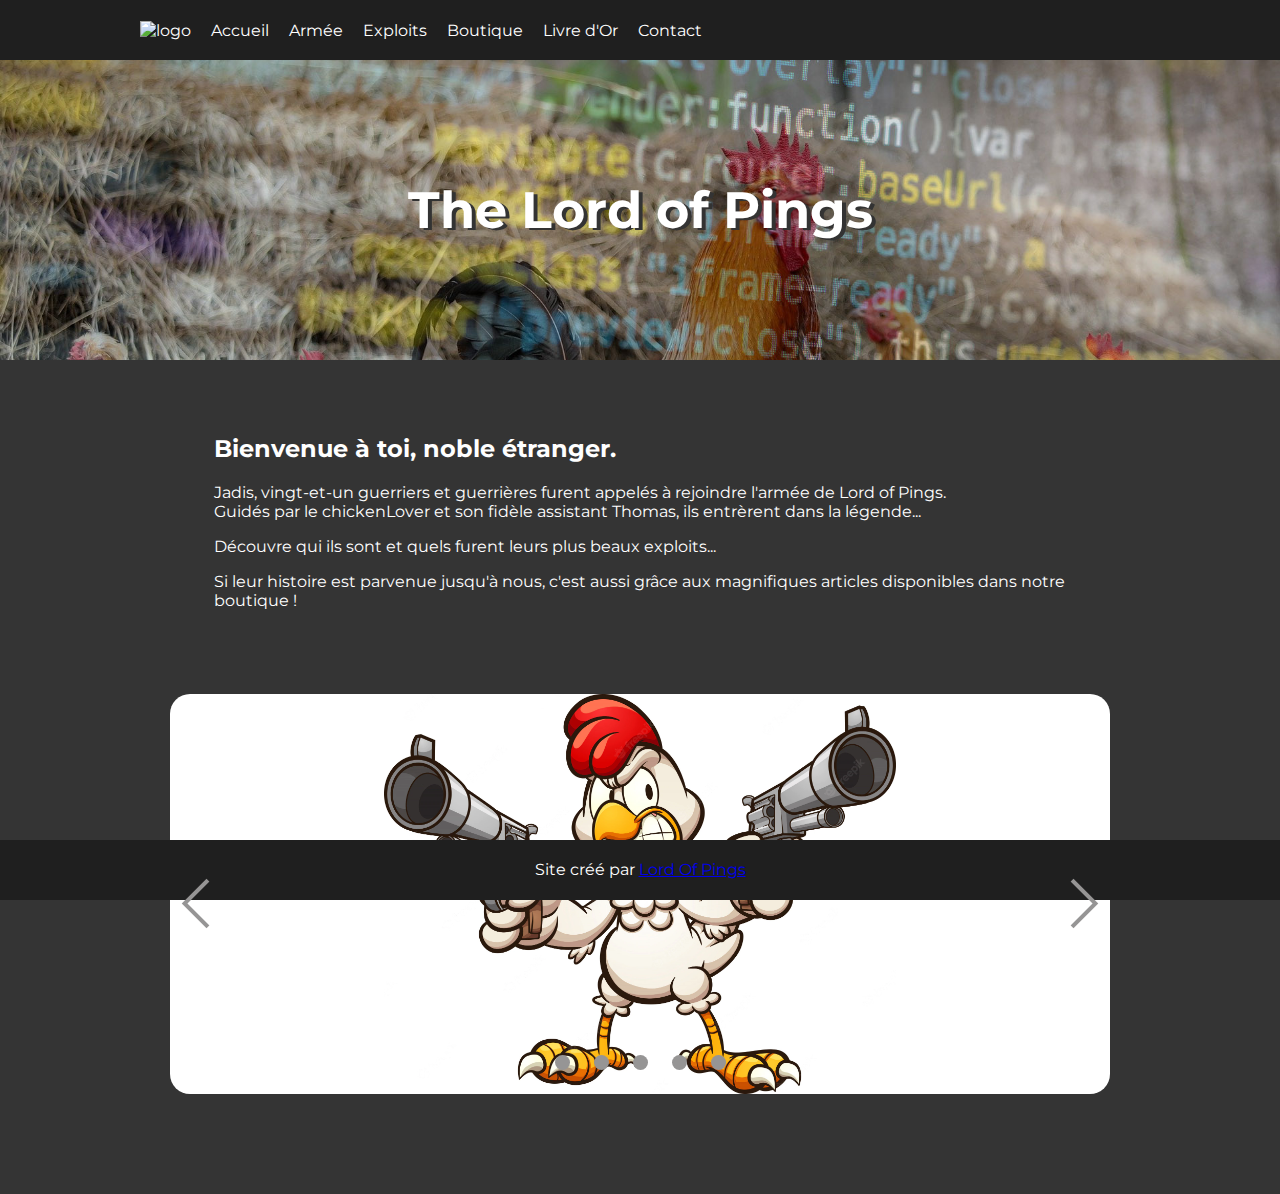
==== index.html @ b32ab7bd "Ajout page 404" ====
<!DOCTYPE html>
<html lang="fr">
  <head>
    <meta charset="UTF-8" />
    <meta http-equiv="X-UA-Compatible" content="IE=edge" />
    <meta name="viewport" content="width=device-width, initial-scale=1.0" />
    <title>Accueil - Lord Of Pings</title>
    <link rel="stylesheet" href="assets/css/style.css" />
  </head>
  <body>
    <header>
      <div class="header">
        <div class="headerLogo">
          <a href="index.html"><img src="assets/img/logo.png" alt="logo" /></a>
        </div>
        <div id="mobileMenu"></div>
        <ul id="headerMenu">
          <li><a href="index.html" class="active">Accueil</a></li>
          <li><a href="army.html">Armée</a></li>
          <li><a href="exploits.html">Exploits</a></li>
          <li><a href="shop.html">Boutique</a></li>
          <li><a href="livredor.html">Livre d'Or</a></li>
          <li><a href="contact.html">Contact</a></li>
        </ul>
      </div>
    </header>
             <!------  section présentatiion ------>
    <section id="welcome">
      <h1>The Lord of Pings</h1>
    </section>
    <main>
      <section id="about">
        <h2>Bienvenue à toi, noble étranger.</h2>
        <p>
          Jadis, vingt-et-un guerriers et guerrières furent appelés à rejoindre
          l'armée de Lord of Pings.<br />
          Guidés par le chickenLover et son fidèle assistant Thomas, ils
          entrèrent dans la légende...
        </p>
        <p>
          Découvre <a href="army.html">qui ils sont</a> et quels furent
          <a href="exploits.html">leurs plus beaux exploits</a>...
        </p>
        <p>
          Si leur histoire est parvenue jusqu'à nous, c'est aussi grâce aux
          magnifiques articles disponibles dans
          <a href="shop.html">notre boutique</a> !
        </p>
      </section>

      <!---------- Carousel ----------->
    <aside>
        <div class="slider-container">
          <div class="slider">
            <div class="slides">
              <div id="slides__1" class="slide">
                <a class="slide__prev" href="#slides__4" title="Next" onclick=" audio('cocolong')"></a>
                <a class="slide__next" href="#slides__2" title="Next" onclick=" cotcot()"></a>
              </div>
              <div id="slides__2" class="slide">
                <a class="slide__prev" href="#slides__1" title="Prev" onclick=" cotcot()"></a>
                <a class="slide__next" href="#slides__3" title="Next" onclick=" cotcot()"></a>
              </div>
              <div id="slides__3" class="slide">
                <a class="slide__prev" href="#slides__2" title="Prev" onclick=" cotcot()"></a>
                <a class="slide__next" href="#slides__4" title="Next" onclick=" cotcot()"></a>
              </div>
              <div id="slides__4" class="slide">
                <a class="slide__prev" href="#slides__3" title="Prev" onclick=" cotcot()"></a>
                <a class="slide__next" href="#slides__5" title="Prev" onclick=" cotcot()"></a>
              </div>
              <div id="slides__5" class="slide">
                <a class="slide__prev" href="#slides__4" title="Prev" onclick=" cotcot()"></a>
                <a class="slide__next" href="#slides__1" title="Prev" onclick=" audio('cocolong')"></a>
              </div>
            </div>
            <div class="slider__nav">
              <a class="slider__navlink" href="#slides__1" onclick=" audio('cocolong')"></a>

              <a class="slider__navlink" href="#slides__2" onclick=" cotcot()"></a>
              
              <a class="slider__navlink" href="#slides__3" onclick=" cotcot()"></a>
             
              <a class="slider__navlink" href="#slides__4" onclick=" cotcot()"></a>
             
              <a class="slider__navlink" href="#slides__5" onclick=" audio('cocolong')"></a>
            
            </div>
          </div>
        </div>
    </aside>    
    </main>

    <!----- Footer ----->

    <footer>Site créé par <a href="secret.html">Lord Of Pings</a></footer>
    <script src="assets/js/scripts.js"></script>
  </body>
</html>
---- assets/css/style.css ----
@import url("https://fonts.googleapis.com/css2?family=Montserrat:wght@400;600;700&display=swap");
       
header a {
  text-decoration: none;
  color: #fff;
}

body,
html {
  background: #343434;
  margin: 0;
  padding: 0;
  font-family: "Montserrat", sans-serif;
  min-height: 100vh;
  color: #fff;
  box-sizing: border-box;
}

footer {
  background: #1f1f1f;
  height: 60px;
  line-height: 60px;
  width: 100%;
  text-align: center;
  position: fixed;
  bottom: 0;
}
              /*---- Header ----*/

header {
  background: #1f1f1f;
  height: 60px;
  padding: 0 20px;
  display: flex;
  justify-content: center;
  user-select: none;
}

.header {
  display: flex;
  justify-content: space-between;
  align-items: center;
  text-align: center;
  width: 100%;
  max-width: 1000px;
}

#mobileMenu {
  width: 40px;
  height: 40px;
  background: rgba(255, 255, 255, 0.05);
  -webkit-transform: rotate(90deg);
  -moz-transform: rotate(90deg);
  -ms-transform: rotate(90deg);
  -o-transform: rotate(90deg);
  transform: rotate(90deg);
  border-radius: 50%;
  float: right;
  justify-content: center;
  align-items: center;
  transition: 0.5s;
  display: flex;
  float: right;
}

#mobileMenu::after {
  content: "III";
}

#mobileMenu.active {
  -webkit-transform: initial;
  -moz-transform: initial;
  -ms-transform: initial;
  -o-transform: initial;
  transform: initial;
}

header ul {
  display: flex;
  list-style: none;
  margin: 0;
  padding: 10px;
  display: none;
  box-sizing: border-box;
  z-index: 100;
}

header ul.active {
  display: initial;
  position: absolute;
  background: #1f1f1f;
  width: 100%;
  top: 60px;
  left: 0;
}

header li {
  padding: 10px;
}

header li:hover {
  background: rgba(255, 255, 255, 0.05);
  border-radius: 8px;
}
         /*---- Présentation ----*/

main {
  margin: 0 auto;
  max-width: 1000px;
  width: 100%;
  padding: 10px 10px 80px;
  box-sizing: border-box;
}

main > h1 {
  font-size: 2rem;
  font-weight: 600;
  margin: 32px 0;
}

.shop {
  display: grid;
  grid-template-columns: 1fr 1fr;
  gap: 30px;
  width: 100%;
}

.shopCase {
  width: 100%;
  height: 100%;
}

.shopCase img {
  width: 100%;
  height: 12rem;
  object-fit: cover;
  background: rgba(0, 0, 0, 0.25);
  border-radius: 8px;
  margin-bottom: 4px;
}

.shopCase div {
  display: flex;
  align-items: flex-start;
  justify-content: space-between;
}

.shopCase h2 {
  font-size: 10px;
  margin: 6px;
}

.shopCase button {
  border: none;
  background: rgba(0, 0, 0, 0.4);
  padding: 6px 16px;
  border-radius: 8px;
  color: #fff;
  user-select: none;
}

.shopGame {
  width: 100%;
  text-align: center;
  margin-top: 50px;
}

.shopDesc {
  width: 100%;
  padding: 10px;
  box-sizing: border-box;
}

.shopPlay {
  width: 100%;
  background: rgba(0, 0, 0, 0.25);
  border-radius: 8px;
  padding: 10px;
  box-sizing: border-box;
}
          /*---- Carousel ----*/
.slider-container {
  display: flex;
  align-items: center;
  justify-content: center;
  height: 100%;
}

.slider {
  width: 100%;
  height: 400px;
  margin: 20px;
  text-align: center;
  border-radius: 20px;
  overflow: hidden;
  position: relative;
}

.slides {
  display: flex;
  overflow-x: scroll;
  position: relative;
  scroll-behavior: smooth;
  scroll-snap-type: x mandatory;
}

.slides::-webkit-scrollbar {
  display: none;
}

.slide {
  display: flex;
  justify-content: center;
  align-items: center;
  flex-shrink: 0;
  width: 100%;
  height: 400px;
  scroll-snap-align: center;
  margin-right: 0px;
  box-sizing: border-box;
  background-color: white;
  transform-origin: center center;
  background-repeat: no-repeat;
  transform: scale(1);
  background-size: contain;
  background-position: center center;
}

.slide a {
  background: none;
  border: none;
}

a.slide__prev,
.slider::before {
  transform: rotate(135deg);
  -webkit-transform: rotate(135deg);
  left: 2%;
}

a.slide__next,
.slider::after {
  transform: rotate(-45deg);
  -webkit-transform: rotate(-45deg);
  right: 2%;
}

.slider::before,
.slider::after,
.slide__prev,
.slide__next {
  position: absolute;
  top: 48%;
  width: 35px;
  height: 35px;
  border: solid #969595;
  border-width: 0 4px 4px 0;
  padding: 15px;
  box-sizing: border-box;
}

.slider::before,
.slider::after {
  content: "";
  z-index: 1;
  background: none;
  pointer-events: none;
}

.slider__nav {
  box-sizing: border-box;
  position: absolute;
  bottom: 5%;
  left: 50%;
  width: 200px;
  margin-left: -100px;
  text-align: center;
}

.slider__navlink {
  display: inline-block;
  height: 15px;
  width: 15px;
  border-radius: 50%;
  background-color: #969595;
  margin: 0 10px 0 10px;
}
.slider__navlink:hover {
  background-color: #6c6b6b;
}

#slides__1 {
  background-image: url("../img/poulet-aux-fusils.jpg");
}

#slides__2 {
  background-image: url("../img/poulet.png");
}

#slides__3 {
  background-image: url("../img/poulet2.jpg");
}

#slides__4 {
  background-image: url("../img/poulet3.jpg");
}

#slides__5{
  background-image: url("../img/poulet-guerre.jpeg");
}

#welcome {
  height: 300px;
  width: 100%;
  background-image: url("../img/cover.jpg");
  background-size: cover;
}
#welcome h1 {
  font-size: 320%;
  color: white;
  text-shadow: 4px 2px #333;
  text-align: center;
  line-height: 300px;
  margin: 0;
}

#about {
  text-align: left;
  margin: 4rem;
}
#about a:link {
  color: #fff;
  background-color: transparent;
  text-decoration: none;
}

#about a:visited {
  color: #fff;
  background-color: transparent;
  text-decoration: none;
}

#about a:hover {
  color: #fff;
  background-color: transparent;
  text-decoration: underline;
}

#about a:active {
  color: #fff;
  background-color: transparent;
  text-decoration: underline;
}
       /*---- section responsive ----*/

@media screen and (min-width: 768px) {
  header ul {
    display: initial;
  }
  #mobileMenu {
    display: none;
  }
  .header {
    justify-content: flex-start;
  }
  #headerMenu {
    display: flex;
  }
  .shop {
    grid-template-columns: 1fr 1fr 1fr 1fr;
  }
  .shopGame {
    display: flex;
    justify-content: center;
    align-items: center;
  }
}

@media screen and (min-width: 1800px) {
  main  {
    max-width: 1600px;
  }
  .header {
    max-width: 1600px;
  }
  .shop {
    grid-template-columns: 1fr 1fr 1fr 1fr 1fr 1fr;
  }
}
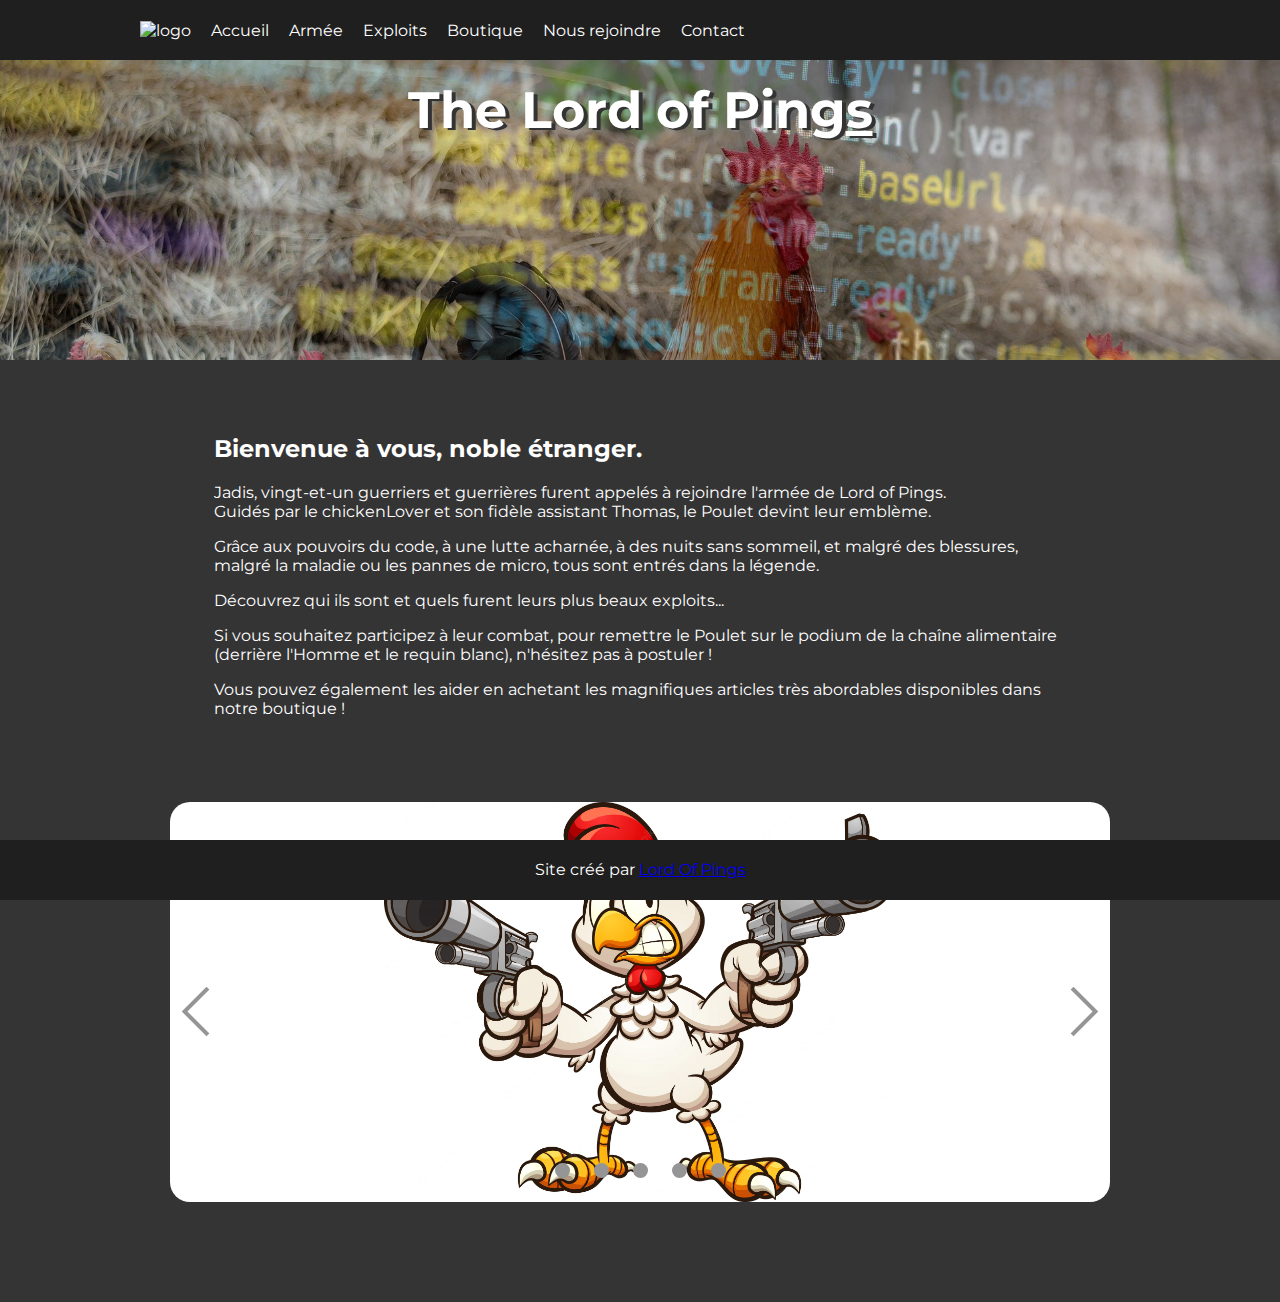
==== commit c289b282: "updated homepage" ====
--- a/index.html
+++ b/index.html
@@ -19,31 +19,34 @@
           <li><a href="army.html">Armée</a></li>
           <li><a href="exploits.html">Exploits</a></li>
           <li><a href="shop.html">Boutique</a></li>
-          <li><a href="livredor.html">Livre d'Or</a></li>
+          <li><a href="livredor.html">Nous rejoindre</a></li>
           <li><a href="contact.html">Contact</a></li>
         </ul>
       </div>
     </header>
              <!------  section présentatiion ------>
     <section id="welcome">
-      <h1>The Lord of Pings</h1>
+      <h1>The Lord of Ping<span>s</span></h1>
     </section>
     <main>
       <section id="about">
-        <h2>Bienvenue à toi, noble étranger.</h2>
+        <h2>Bienvenue à vous, noble étranger.</h2>
         <p>
           Jadis, vingt-et-un guerriers et guerrières furent appelés à rejoindre
           l'armée de Lord of Pings.<br />
-          Guidés par le chickenLover et son fidèle assistant Thomas, ils
-          entrèrent dans la légende...
+          Guidés par le chickenLover et son fidèle assistant Thomas, le Poulet devint leur emblème. 
         </p>
         <p>
-          Découvre <a href="army.html">qui ils sont</a> et quels furent
+          Grâce aux pouvoirs du code, à une lutte acharnée, à des nuits sans sommeil, et malgré des blessures, malgré la maladie ou les pannes de micro, tous sont entrés dans la légende.
+        </p>
+        <p>
+          Découvrez <a href="army.html">qui ils sont</a> et quels furent
           <a href="exploits.html">leurs plus beaux exploits</a>...
         </p>
+        <p>Si vous souhaitez participez à leur combat, pour remettre le Poulet sur le podium de la chaîne alimentaire (derrière l'Homme et le requin blanc), n'hésitez pas à <a href="livredor.html">postuler</a> !
+        </p>
         <p>
-          Si leur histoire est parvenue jusqu'à nous, c'est aussi grâce aux
-          magnifiques articles disponibles dans
+           Vous pouvez également les aider en achetant les magnifiques articles très abordables disponibles dans
           <a href="shop.html">notre boutique</a> !
         </p>
       </section>
@@ -54,37 +57,32 @@
           <div class="slider">
             <div class="slides">
               <div id="slides__1" class="slide">
-                <a class="slide__prev" href="#slides__4" title="Next" onclick=" audio('cocolong')"></a>
-                <a class="slide__next" href="#slides__2" title="Next" onclick=" cotcot()"></a>
+                <a class="slide__prev" href="#slides__4" title="Next"></a>
+                <a class="slide__next" href="#slides__2" title="Next"></a>
               </div>
               <div id="slides__2" class="slide">
-                <a class="slide__prev" href="#slides__1" title="Prev" onclick=" cotcot()"></a>
-                <a class="slide__next" href="#slides__3" title="Next" onclick=" cotcot()"></a>
+                <a class="slide__prev" href="#slides__1" title="Prev"></a>
+                <a class="slide__next" href="#slides__3" title="Next"></a>
               </div>
               <div id="slides__3" class="slide">
-                <a class="slide__prev" href="#slides__2" title="Prev" onclick=" cotcot()"></a>
-                <a class="slide__next" href="#slides__4" title="Next" onclick=" cotcot()"></a>
+                <a class="slide__prev" href="#slides__2" title="Prev"></a>
+                <a class="slide__next" href="#slides__4" title="Next"></a>
               </div>
               <div id="slides__4" class="slide">
-                <a class="slide__prev" href="#slides__3" title="Prev" onclick=" cotcot()"></a>
-                <a class="slide__next" href="#slides__5" title="Prev" onclick=" cotcot()"></a>
+                <a class="slide__prev" href="#slides__3" title="Prev"></a>
+                <a class="slide__next" href="#slides__5" title="Prev"></a>
               </div>
               <div id="slides__5" class="slide">
-                <a class="slide__prev" href="#slides__4" title="Prev" onclick=" cotcot()"></a>
-                <a class="slide__next" href="#slides__1" title="Prev" onclick=" audio('cocolong')"></a>
+                <a class="slide__prev" href="#slides__4" title="Prev"></a>
+                <a class="slide__next" href="#slides__1" title="Prev"></a>
               </div>
             </div>
             <div class="slider__nav">
-              <a class="slider__navlink" href="#slides__1" onclick=" audio('cocolong')"></a>
-
-              <a class="slider__navlink" href="#slides__2" onclick=" cotcot()"></a>
-              
-              <a class="slider__navlink" href="#slides__3" onclick=" cotcot()"></a>
-             
-              <a class="slider__navlink" href="#slides__4" onclick=" cotcot()"></a>
-             
-              <a class="slider__navlink" href="#slides__5" onclick=" audio('cocolong')"></a>
-            
+              <a class="slider__navlink" href="#slides__1"></a>
+              <a class="slider__navlink" href="#slides__2"></a>
+              <a class="slider__navlink" href="#slides__3"></a>
+              <a class="slider__navlink" href="#slides__4"></a>
+              <a class="slider__navlink" href="#slides__5"></a>
             </div>
           </div>
         </div>
--- a/assets/css/style.css
+++ b/assets/css/style.css
@@ -306,7 +306,15 @@
 }
 
 #slides__5{
-  background-image: url("../img/poulet-guerre.jpeg");
+  background-image: url("../img/poulet4.jpg");
+}
+#sorry {
+  font-size: clamp(50px, 10vw, 200px);
+  padding-top: 4ch;
+  padding-right: 0.8ch;
+  padding-bottom: 2ch;
+  padding-left: 0.8ch;
+  text-align: center;
 }
 
 #welcome {
@@ -320,8 +328,11 @@
   color: white;
   text-shadow: 4px 2px #333;
   text-align: center;
-  line-height: 300px;
+  line-height: 100px;
   margin: 0;
+}
+#welcome span {
+  text-decoration: underline;
 }
 
 #about {
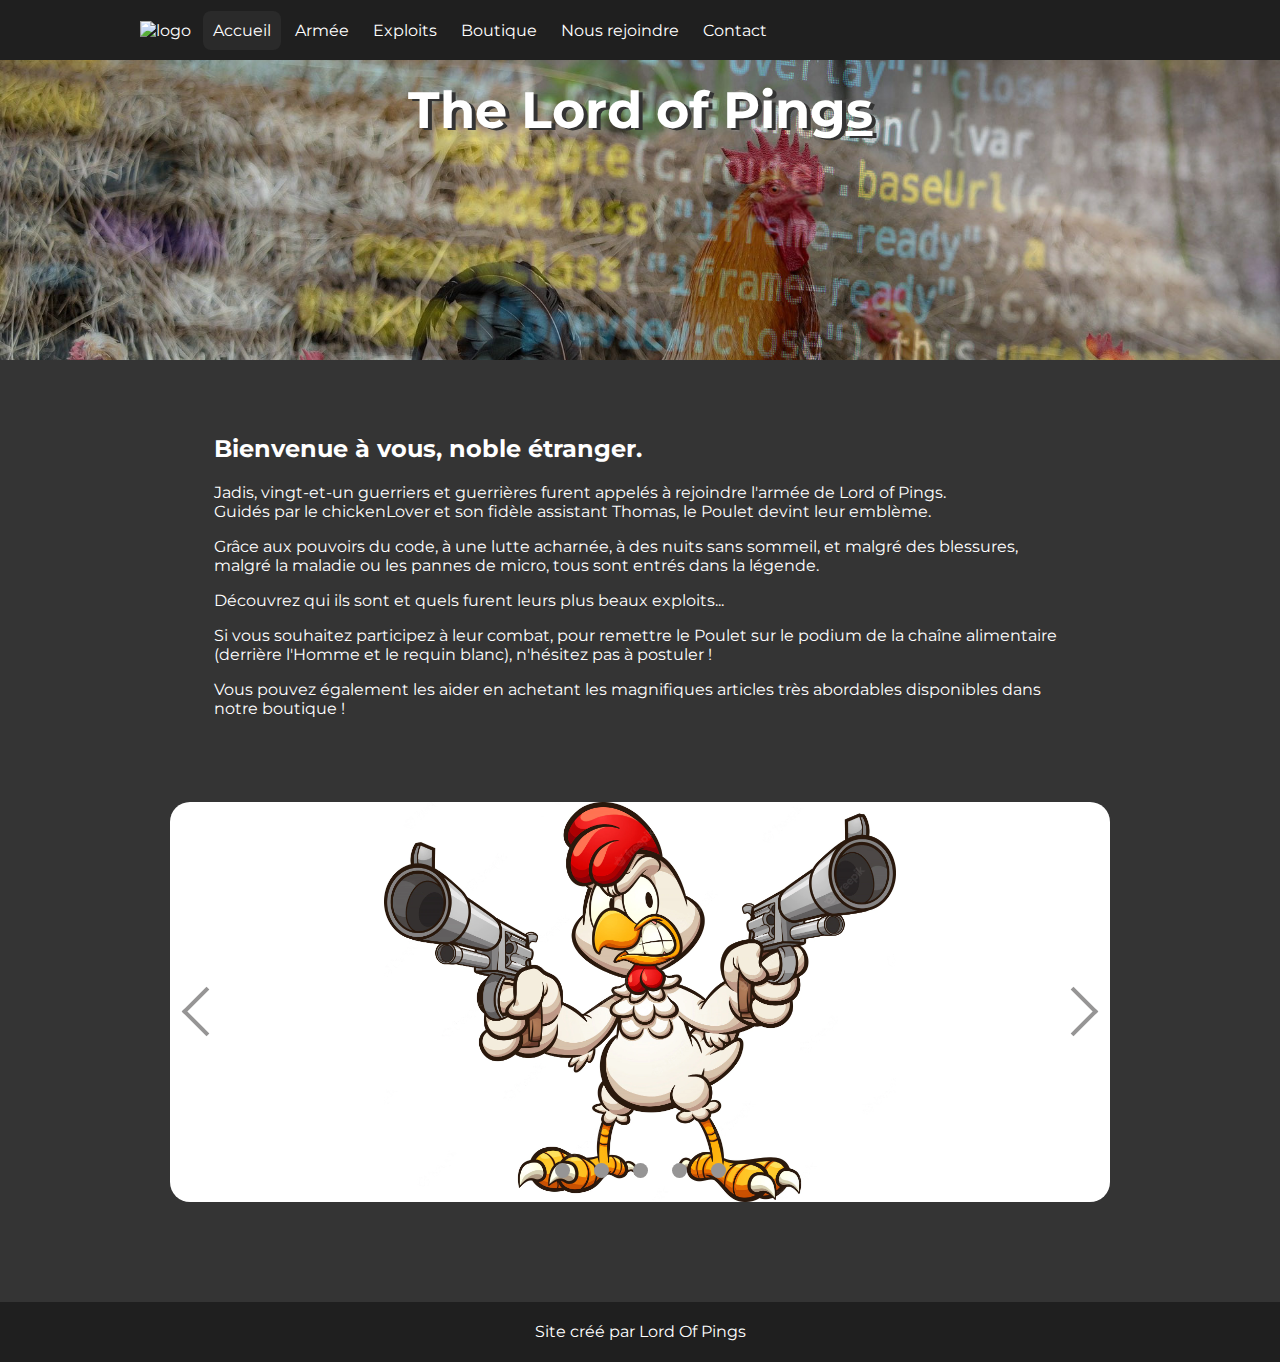
==== commit 1afd13de: "divers" ====
--- a/index.html
+++ b/index.html
@@ -15,7 +15,7 @@
         </div>
         <div id="mobileMenu"></div>
         <ul id="headerMenu">
-          <li><a href="index.html" class="active">Accueil</a></li>
+          <li class="active"><a href="index.html">Accueil</a></li>
           <li><a href="army.html">Armée</a></li>
           <li><a href="exploits.html">Exploits</a></li>
           <li><a href="shop.html">Boutique</a></li>
@@ -24,69 +24,151 @@
         </ul>
       </div>
     </header>
-             <!------  section présentatiion ------>
+    <!------  section presentation ------>
     <section id="welcome">
       <h1>The Lord of Ping<span>s</span></h1>
     </section>
     <main>
+      <audio src="/assets/audio/bienvenue.mp3" autoplay></audio>
       <section id="about">
         <h2>Bienvenue à vous, noble étranger.</h2>
         <p>
           Jadis, vingt-et-un guerriers et guerrières furent appelés à rejoindre
           l'armée de Lord of Pings.<br />
-          Guidés par le chickenLover et son fidèle assistant Thomas, le Poulet devint leur emblème. 
+          Guidés par le chickenLover et son fidèle assistant Thomas, le Poulet
+          devint leur emblème.
         </p>
         <p>
-          Grâce aux pouvoirs du code, à une lutte acharnée, à des nuits sans sommeil, et malgré des blessures, malgré la maladie ou les pannes de micro, tous sont entrés dans la légende.
+          Grâce aux pouvoirs du code, à une lutte acharnée, à des nuits sans
+          sommeil, et malgré des blessures, malgré la maladie ou les pannes de
+          micro, tous sont entrés dans la légende.
         </p>
         <p>
           Découvrez <a href="army.html">qui ils sont</a> et quels furent
           <a href="exploits.html">leurs plus beaux exploits</a>...
         </p>
-        <p>Si vous souhaitez participez à leur combat, pour remettre le Poulet sur le podium de la chaîne alimentaire (derrière l'Homme et le requin blanc), n'hésitez pas à <a href="livredor.html">postuler</a> !
+        <p>
+          Si vous souhaitez participez à leur combat, pour remettre le Poulet
+          sur le podium de la chaîne alimentaire (derrière l'Homme et le requin
+          blanc), n'hésitez pas à <a href="livredor.html">postuler</a> !
         </p>
         <p>
-           Vous pouvez également les aider en achetant les magnifiques articles très abordables disponibles dans
+          Vous pouvez également les aider en achetant les magnifiques articles
+          très abordables disponibles dans
           <a href="shop.html">notre boutique</a> !
         </p>
       </section>
 
       <!---------- Carousel ----------->
-    <aside>
+      <aside>
         <div class="slider-container">
           <div class="slider">
             <div class="slides">
               <div id="slides__1" class="slide">
-                <a class="slide__prev" href="#slides__4" title="Next"></a>
-                <a class="slide__next" href="#slides__2" title="Next"></a>
+                <a
+                  class="slide__prev"
+                  href="#slides__4"
+                  title="Next"
+                  onclick=" audio('cocolong')"
+                ></a>
+                <a
+                  class="slide__next"
+                  href="#slides__2"
+                  title="Next"
+                  onclick=" cotcot()"
+                ></a>
               </div>
               <div id="slides__2" class="slide">
-                <a class="slide__prev" href="#slides__1" title="Prev"></a>
-                <a class="slide__next" href="#slides__3" title="Next"></a>
+                <a
+                  class="slide__prev"
+                  href="#slides__1"
+                  title="Prev"
+                  onclick=" cotcot()"
+                ></a>
+                <a
+                  class="slide__next"
+                  href="#slides__3"
+                  title="Next"
+                  onclick=" cotcot()"
+                ></a>
               </div>
               <div id="slides__3" class="slide">
-                <a class="slide__prev" href="#slides__2" title="Prev"></a>
-                <a class="slide__next" href="#slides__4" title="Next"></a>
+                <a
+                  class="slide__prev"
+                  href="#slides__2"
+                  title="Prev"
+                  onclick=" cotcot()"
+                ></a>
+                <a
+                  class="slide__next"
+                  href="#slides__4"
+                  title="Next"
+                  onclick=" cotcot()"
+                ></a>
               </div>
               <div id="slides__4" class="slide">
-                <a class="slide__prev" href="#slides__3" title="Prev"></a>
-                <a class="slide__next" href="#slides__5" title="Prev"></a>
+                <a
+                  class="slide__prev"
+                  href="#slides__3"
+                  title="Prev"
+                  onclick=" cotcot()"
+                ></a>
+                <a
+                  class="slide__next"
+                  href="#slides__5"
+                  title="Prev"
+                  onclick=" cotcot()"
+                ></a>
               </div>
               <div id="slides__5" class="slide">
-                <a class="slide__prev" href="#slides__4" title="Prev"></a>
-                <a class="slide__next" href="#slides__1" title="Prev"></a>
+                <a
+                  class="slide__prev"
+                  href="#slides__4"
+                  title="Prev"
+                  onclick=" cotcot()"
+                ></a>
+                <a
+                  class="slide__next"
+                  href="#slides__1"
+                  title="Prev"
+                  onclick=" audio('cocolong')"
+                ></a>
               </div>
             </div>
             <div class="slider__nav">
-              <a class="slider__navlink" href="#slides__1"></a>
-              <a class="slider__navlink" href="#slides__2"></a>
-              <a class="slider__navlink" href="#slides__3"></a>
-              <a class="slider__navlink" href="#slides__4"></a>
-              <a class="slider__navlink" href="#slides__5"></a>
+              <a
+                class="slider__navlink"
+                href="#slides__1"
+                onclick=" audio('cocolong')"
+              ></a>
+
+              <a
+                class="slider__navlink"
+                href="#slides__2"
+                onclick=" cotcot()"
+              ></a>
+
+              <a
+                class="slider__navlink"
+                href="#slides__3"
+                onclick=" cotcot()"
+              ></a>
+
+              <a
+                class="slider__navlink"
+                href="#slides__4"
+                onclick=" cotcot()"
+              ></a>
+
+              <a
+                class="slider__navlink"
+                href="#slides__5"
+                onclick=" audio('cocolong')"
+              ></a>
             </div>
           </div>
         </div>
-    </aside>    
+      </aside>
     </main>
 
     <!----- Footer ----->
--- a/assets/css/style.css
+++ b/assets/css/style.css
@@ -1,6 +1,7 @@
 @import url("https://fonts.googleapis.com/css2?family=Montserrat:wght@400;600;700&display=swap");
-       
-header a {
+
+header a,
+footer a {
   text-decoration: none;
   color: #fff;
 }
@@ -22,10 +23,12 @@
   line-height: 60px;
   width: 100%;
   text-align: center;
-  position: fixed;
-  bottom: 0;
-}
-              /*---- Header ----*/
+}
+
+footer a {
+  cursor: text;
+}
+/*---- Header ----*/
 
 header {
   background: #1f1f1f;
@@ -96,13 +99,15 @@
 
 header li {
   padding: 10px;
-}
-
-header li:hover {
+  margin: 0 2px;
+}
+
+header li:hover,
+header li.active {
   background: rgba(255, 255, 255, 0.05);
   border-radius: 8px;
 }
-         /*---- Présentation ----*/
+/*---- Présentation ----*/
 
 main {
   margin: 0 auto;
@@ -178,7 +183,7 @@
   padding: 10px;
   box-sizing: border-box;
 }
-          /*---- Carousel ----*/
+/*---- Carousel ----*/
 .slider-container {
   display: flex;
   align-items: center;
@@ -305,8 +310,8 @@
   background-image: url("../img/poulet3.jpg");
 }
 
-#slides__5{
-  background-image: url("../img/poulet4.jpg");
+#slides__5 {
+  background-image: url("../img/poulet-guerre.jpeg");
 }
 #sorry {
   font-size: clamp(50px, 10vw, 200px);
@@ -362,7 +367,7 @@
   background-color: transparent;
   text-decoration: underline;
 }
-       /*---- section responsive ----*/
+/*---- section responsive ----*/
 
 @media screen and (min-width: 768px) {
   header ul {
@@ -388,7 +393,7 @@
 }
 
 @media screen and (min-width: 1800px) {
-  main  {
+  main {
     max-width: 1600px;
   }
   .header {
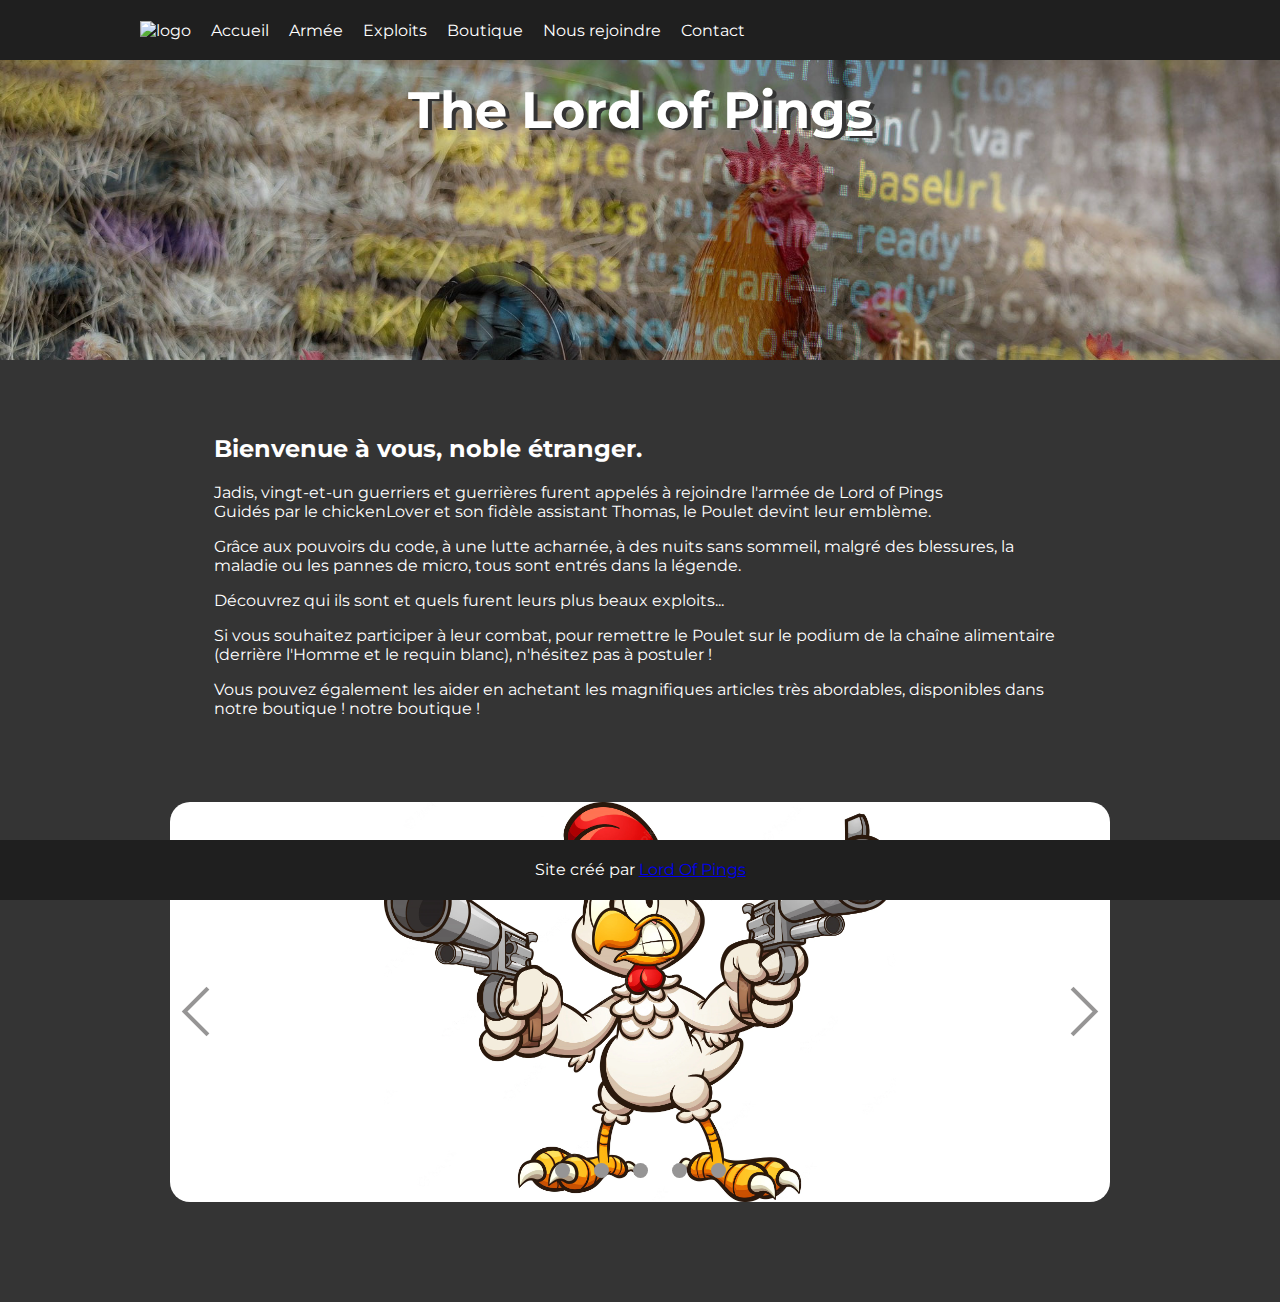
==== commit 9e1f8c26: "correction orthographe + intégration son page secret" ====
--- a/index.html
+++ b/index.html
@@ -15,7 +15,7 @@
         </div>
         <div id="mobileMenu"></div>
         <ul id="headerMenu">
-          <li class="active"><a href="index.html">Accueil</a></li>
+          <li><a href="index.html" class="active">Accueil</a></li>
           <li><a href="army.html">Armée</a></li>
           <li><a href="exploits.html">Exploits</a></li>
           <li><a href="shop.html">Boutique</a></li>
@@ -24,7 +24,7 @@
         </ul>
       </div>
     </header>
-    <!------  section presentation ------>
+             <!------  section présentatiion ------>
     <section id="welcome">
       <h1>The Lord of Ping<span>s</span></h1>
     </section>
@@ -33,28 +33,19 @@
       <section id="about">
         <h2>Bienvenue à vous, noble étranger.</h2>
         <p>
-          Jadis, vingt-et-un guerriers et guerrières furent appelés à rejoindre
-          l'armée de Lord of Pings.<br />
-          Guidés par le chickenLover et son fidèle assistant Thomas, le Poulet
-          devint leur emblème.
+          Jadis, vingt-et-un guerriers et guerrières furent appelés à rejoindre l'armée de Lord of Pings <br />
+          Guidés par le chickenLover et son fidèle assistant Thomas, le Poulet devint leur emblème.
         </p>
         <p>
-          Grâce aux pouvoirs du code, à une lutte acharnée, à des nuits sans
-          sommeil, et malgré des blessures, malgré la maladie ou les pannes de
-          micro, tous sont entrés dans la légende.
-        </p>
+          Grâce aux pouvoirs du code, à une lutte acharnée, à des nuits sans sommeil, malgré des blessures, la maladie ou les pannes de micro, tous sont entrés dans la légende.        </p>
         <p>
           Découvrez <a href="army.html">qui ils sont</a> et quels furent
           <a href="exploits.html">leurs plus beaux exploits</a>...
         </p>
-        <p>
-          Si vous souhaitez participez à leur combat, pour remettre le Poulet
-          sur le podium de la chaîne alimentaire (derrière l'Homme et le requin
-          blanc), n'hésitez pas à <a href="livredor.html">postuler</a> !
+        <p>Si vous souhaitez participer à leur combat, pour remettre le Poulet sur le podium de la chaîne alimentaire (derrière l'Homme et le requin blanc), n'hésitez pas à <a href="livredor.html">postuler</a> !
         </p>
         <p>
-          Vous pouvez également les aider en achetant les magnifiques articles
-          très abordables disponibles dans
+          Vous pouvez également les aider en achetant les magnifiques articles très abordables, disponibles dans notre boutique !
           <a href="shop.html">notre boutique</a> !
         </p>
       </section>
@@ -65,110 +56,41 @@
           <div class="slider">
             <div class="slides">
               <div id="slides__1" class="slide">
-                <a
-                  class="slide__prev"
-                  href="#slides__4"
-                  title="Next"
-                  onclick=" audio('cocolong')"
-                ></a>
-                <a
-                  class="slide__next"
-                  href="#slides__2"
-                  title="Next"
-                  onclick=" cotcot()"
-                ></a>
+                <a class="slide__prev" href="#slides__4" title="Next" onclick=" audio('cocolong')"></a>
+                <a class="slide__next" href="#slides__2" title="Next" onclick=" cotcot()"></a>
               </div>
               <div id="slides__2" class="slide">
-                <a
-                  class="slide__prev"
-                  href="#slides__1"
-                  title="Prev"
-                  onclick=" cotcot()"
-                ></a>
-                <a
-                  class="slide__next"
-                  href="#slides__3"
-                  title="Next"
-                  onclick=" cotcot()"
-                ></a>
+                <a class="slide__prev" href="#slides__1" title="Prev" onclick=" cotcot()"></a>
+                <a class="slide__next" href="#slides__3" title="Next" onclick=" cotcot()"></a>
               </div>
               <div id="slides__3" class="slide">
-                <a
-                  class="slide__prev"
-                  href="#slides__2"
-                  title="Prev"
-                  onclick=" cotcot()"
-                ></a>
-                <a
-                  class="slide__next"
-                  href="#slides__4"
-                  title="Next"
-                  onclick=" cotcot()"
-                ></a>
+                <a class="slide__prev" href="#slides__2" title="Prev" onclick=" cotcot()"></a>
+                <a class="slide__next" href="#slides__4" title="Next" onclick=" cotcot()"></a>
               </div>
               <div id="slides__4" class="slide">
-                <a
-                  class="slide__prev"
-                  href="#slides__3"
-                  title="Prev"
-                  onclick=" cotcot()"
-                ></a>
-                <a
-                  class="slide__next"
-                  href="#slides__5"
-                  title="Prev"
-                  onclick=" cotcot()"
-                ></a>
+                <a class="slide__prev" href="#slides__3" title="Prev" onclick=" cotcot()"></a>
+                <a class="slide__next" href="#slides__5" title="Prev" onclick=" cotcot()"></a>
               </div>
               <div id="slides__5" class="slide">
-                <a
-                  class="slide__prev"
-                  href="#slides__4"
-                  title="Prev"
-                  onclick=" cotcot()"
-                ></a>
-                <a
-                  class="slide__next"
-                  href="#slides__1"
-                  title="Prev"
-                  onclick=" audio('cocolong')"
-                ></a>
+                <a class="slide__prev" href="#slides__4" title="Prev" onclick=" cotcot()"></a>
+                <a class="slide__next" href="#slides__1" title="Prev" onclick=" audio('cocolong')"></a>
               </div>
             </div>
             <div class="slider__nav">
-              <a
-                class="slider__navlink"
-                href="#slides__1"
-                onclick=" audio('cocolong')"
-              ></a>
+              <a class="slider__navlink" href="#slides__1" onclick=" audio('cocolong')"></a>
 
-              <a
-                class="slider__navlink"
-                href="#slides__2"
-                onclick=" cotcot()"
-              ></a>
-
-              <a
-                class="slider__navlink"
-                href="#slides__3"
-                onclick=" cotcot()"
-              ></a>
-
-              <a
-                class="slider__navlink"
-                href="#slides__4"
-                onclick=" cotcot()"
-              ></a>
-
-              <a
-                class="slider__navlink"
-                href="#slides__5"
-                onclick=" audio('cocolong')"
-              ></a>
+              <a class="slider__navlink" href="#slides__2" onclick=" cotcot()"></a>
+              
+              <a class="slider__navlink" href="#slides__3" onclick=" cotcot()"></a>
+             
+              <a class="slider__navlink" href="#slides__4" onclick=" cotcot()"></a>
+             
+              <a class="slider__navlink" href="#slides__5" onclick=" audio('cocolong')"></a>
+            
             </div>
           </div>
         </div>
-      </aside>
+    </aside>    
     </main>
 
     <!----- Footer ----->
--- a/assets/css/style.css
+++ b/assets/css/style.css
@@ -1,7 +1,6 @@
 @import url("https://fonts.googleapis.com/css2?family=Montserrat:wght@400;600;700&display=swap");
-
-header a,
-footer a {
+       
+header a {
   text-decoration: none;
   color: #fff;
 }
@@ -23,12 +22,10 @@
   line-height: 60px;
   width: 100%;
   text-align: center;
-}
-
-footer a {
-  cursor: text;
-}
-/*---- Header ----*/
+  position: fixed;
+  bottom: 0;
+}
+              /*---- Header ----*/
 
 header {
   background: #1f1f1f;
@@ -99,15 +96,13 @@
 
 header li {
   padding: 10px;
-  margin: 0 2px;
-}
-
-header li:hover,
-header li.active {
+}
+
+header li:hover {
   background: rgba(255, 255, 255, 0.05);
   border-radius: 8px;
 }
-/*---- Présentation ----*/
+         /*---- Présentation ----*/
 
 main {
   margin: 0 auto;
@@ -183,7 +178,7 @@
   padding: 10px;
   box-sizing: border-box;
 }
-/*---- Carousel ----*/
+          /*---- Carousel ----*/
 .slider-container {
   display: flex;
   align-items: center;
@@ -310,7 +305,7 @@
   background-image: url("../img/poulet3.jpg");
 }
 
-#slides__5 {
+#slides__5{
   background-image: url("../img/poulet-guerre.jpeg");
 }
 #sorry {
@@ -356,7 +351,7 @@
   text-decoration: none;
 }
 
-#about a:hover {
+#about a {
   color: #fff;
   background-color: transparent;
   text-decoration: underline;
@@ -367,7 +362,7 @@
   background-color: transparent;
   text-decoration: underline;
 }
-/*---- section responsive ----*/
+       /*---- section responsive ----*/
 
 @media screen and (min-width: 768px) {
   header ul {
@@ -393,7 +388,7 @@
 }
 
 @media screen and (min-width: 1800px) {
-  main {
+  main  {
     max-width: 1600px;
   }
   .header {
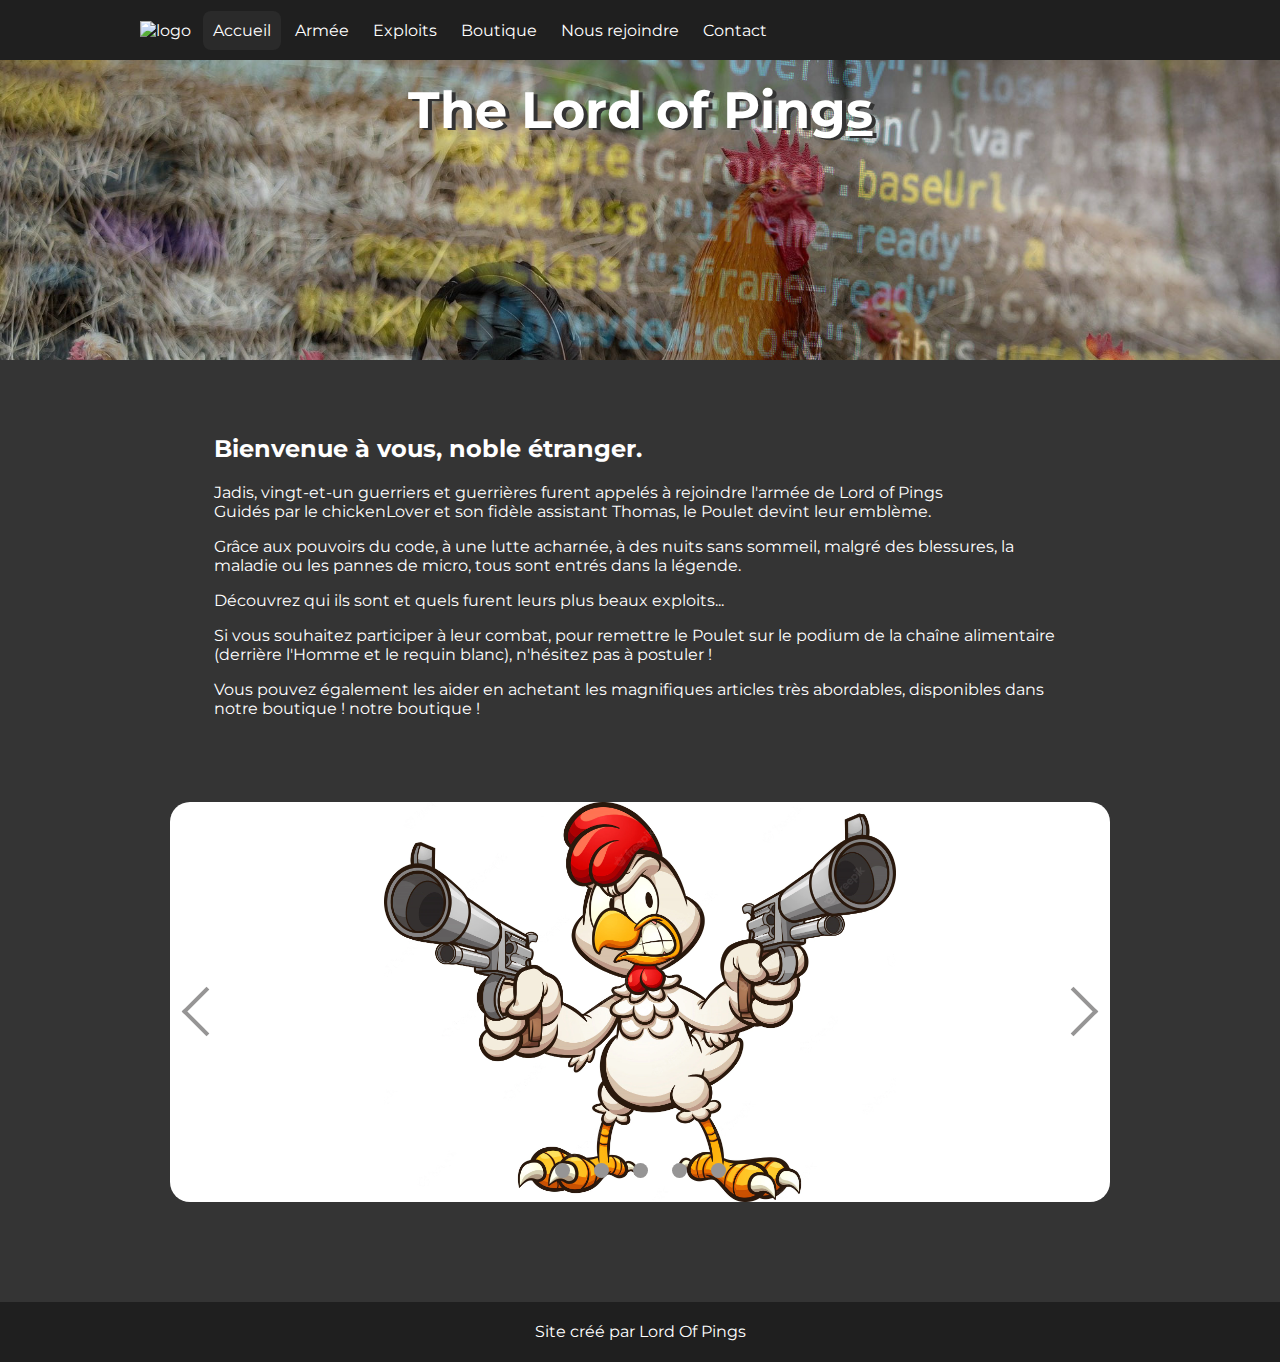
==== commit 71ce8c35: "Merge branch 'dev' into army" ====
--- a/index.html
+++ b/index.html
@@ -15,7 +15,7 @@
         </div>
         <div id="mobileMenu"></div>
         <ul id="headerMenu">
-          <li><a href="index.html" class="active">Accueil</a></li>
+          <li class="active"><a href="index.html">Accueil</a></li>
           <li><a href="army.html">Armée</a></li>
           <li><a href="exploits.html">Exploits</a></li>
           <li><a href="shop.html">Boutique</a></li>
@@ -24,7 +24,7 @@
         </ul>
       </div>
     </header>
-             <!------  section présentatiion ------>
+    <!------  section presentation ------>
     <section id="welcome">
       <h1>The Lord of Ping<span>s</span></h1>
     </section>
@@ -33,19 +33,23 @@
       <section id="about">
         <h2>Bienvenue à vous, noble étranger.</h2>
         <p>
+
           Jadis, vingt-et-un guerriers et guerrières furent appelés à rejoindre l'armée de Lord of Pings <br />
           Guidés par le chickenLover et son fidèle assistant Thomas, le Poulet devint leur emblème.
         </p>
         <p>
           Grâce aux pouvoirs du code, à une lutte acharnée, à des nuits sans sommeil, malgré des blessures, la maladie ou les pannes de micro, tous sont entrés dans la légende.        </p>
+
         <p>
           Découvrez <a href="army.html">qui ils sont</a> et quels furent
           <a href="exploits.html">leurs plus beaux exploits</a>...
         </p>
+
         <p>Si vous souhaitez participer à leur combat, pour remettre le Poulet sur le podium de la chaîne alimentaire (derrière l'Homme et le requin blanc), n'hésitez pas à <a href="livredor.html">postuler</a> !
         </p>
         <p>
           Vous pouvez également les aider en achetant les magnifiques articles très abordables, disponibles dans notre boutique !
+
           <a href="shop.html">notre boutique</a> !
         </p>
       </section>
@@ -56,41 +60,110 @@
           <div class="slider">
             <div class="slides">
               <div id="slides__1" class="slide">
-                <a class="slide__prev" href="#slides__4" title="Next" onclick=" audio('cocolong')"></a>
-                <a class="slide__next" href="#slides__2" title="Next" onclick=" cotcot()"></a>
+                <a
+                  class="slide__prev"
+                  href="#slides__4"
+                  title="Next"
+                  onclick=" audio('cocolong')"
+                ></a>
+                <a
+                  class="slide__next"
+                  href="#slides__2"
+                  title="Next"
+                  onclick=" cotcot()"
+                ></a>
               </div>
               <div id="slides__2" class="slide">
-                <a class="slide__prev" href="#slides__1" title="Prev" onclick=" cotcot()"></a>
-                <a class="slide__next" href="#slides__3" title="Next" onclick=" cotcot()"></a>
+                <a
+                  class="slide__prev"
+                  href="#slides__1"
+                  title="Prev"
+                  onclick=" cotcot()"
+                ></a>
+                <a
+                  class="slide__next"
+                  href="#slides__3"
+                  title="Next"
+                  onclick=" cotcot()"
+                ></a>
               </div>
               <div id="slides__3" class="slide">
-                <a class="slide__prev" href="#slides__2" title="Prev" onclick=" cotcot()"></a>
-                <a class="slide__next" href="#slides__4" title="Next" onclick=" cotcot()"></a>
+                <a
+                  class="slide__prev"
+                  href="#slides__2"
+                  title="Prev"
+                  onclick=" cotcot()"
+                ></a>
+                <a
+                  class="slide__next"
+                  href="#slides__4"
+                  title="Next"
+                  onclick=" cotcot()"
+                ></a>
               </div>
               <div id="slides__4" class="slide">
-                <a class="slide__prev" href="#slides__3" title="Prev" onclick=" cotcot()"></a>
-                <a class="slide__next" href="#slides__5" title="Prev" onclick=" cotcot()"></a>
+                <a
+                  class="slide__prev"
+                  href="#slides__3"
+                  title="Prev"
+                  onclick=" cotcot()"
+                ></a>
+                <a
+                  class="slide__next"
+                  href="#slides__5"
+                  title="Prev"
+                  onclick=" cotcot()"
+                ></a>
               </div>
               <div id="slides__5" class="slide">
-                <a class="slide__prev" href="#slides__4" title="Prev" onclick=" cotcot()"></a>
-                <a class="slide__next" href="#slides__1" title="Prev" onclick=" audio('cocolong')"></a>
+                <a
+                  class="slide__prev"
+                  href="#slides__4"
+                  title="Prev"
+                  onclick=" cotcot()"
+                ></a>
+                <a
+                  class="slide__next"
+                  href="#slides__1"
+                  title="Prev"
+                  onclick=" audio('cocolong')"
+                ></a>
               </div>
             </div>
             <div class="slider__nav">
-              <a class="slider__navlink" href="#slides__1" onclick=" audio('cocolong')"></a>
+              <a
+                class="slider__navlink"
+                href="#slides__1"
+                onclick=" audio('cocolong')"
+              ></a>
 
-              <a class="slider__navlink" href="#slides__2" onclick=" cotcot()"></a>
-              
-              <a class="slider__navlink" href="#slides__3" onclick=" cotcot()"></a>
-             
-              <a class="slider__navlink" href="#slides__4" onclick=" cotcot()"></a>
-             
-              <a class="slider__navlink" href="#slides__5" onclick=" audio('cocolong')"></a>
-            
+              <a
+                class="slider__navlink"
+                href="#slides__2"
+                onclick=" cotcot()"
+              ></a>
+
+              <a
+                class="slider__navlink"
+                href="#slides__3"
+                onclick=" cotcot()"
+              ></a>
+
+              <a
+                class="slider__navlink"
+                href="#slides__4"
+                onclick=" cotcot()"
+              ></a>
+
+              <a
+                class="slider__navlink"
+                href="#slides__5"
+                onclick=" audio('cocolong')"
+              ></a>
             </div>
           </div>
         </div>
-    </aside>    
+      </aside>
     </main>
 
     <!----- Footer ----->
--- a/assets/css/style.css
+++ b/assets/css/style.css
@@ -1,6 +1,7 @@
 @import url("https://fonts.googleapis.com/css2?family=Montserrat:wght@400;600;700&display=swap");
-       
-header a {
+
+header a,
+footer a {
   text-decoration: none;
   color: #fff;
 }
@@ -22,10 +23,12 @@
   line-height: 60px;
   width: 100%;
   text-align: center;
-  position: fixed;
-  bottom: 0;
-}
-              /*---- Header ----*/
+}
+
+footer a {
+  cursor: text;
+}
+/*---- Header ----*/
 
 header {
   background: #1f1f1f;
@@ -96,13 +99,15 @@
 
 header li {
   padding: 10px;
-}
-
-header li:hover {
+  margin: 0 2px;
+}
+
+header li:hover,
+header li.active {
   background: rgba(255, 255, 255, 0.05);
   border-radius: 8px;
 }
-         /*---- Présentation ----*/
+/*---- Présentation ----*/
 
 main {
   margin: 0 auto;
@@ -178,7 +183,7 @@
   padding: 10px;
   box-sizing: border-box;
 }
-          /*---- Carousel ----*/
+/*---- Carousel ----*/
 .slider-container {
   display: flex;
   align-items: center;
@@ -305,7 +310,7 @@
   background-image: url("../img/poulet3.jpg");
 }
 
-#slides__5{
+#slides__5 {
   background-image: url("../img/poulet-guerre.jpeg");
 }
 #sorry {
@@ -362,7 +367,7 @@
   background-color: transparent;
   text-decoration: underline;
 }
-       /*---- section responsive ----*/
+/*---- section responsive ----*/
 
 @media screen and (min-width: 768px) {
   header ul {
@@ -388,7 +393,7 @@
 }
 
 @media screen and (min-width: 1800px) {
-  main  {
+  main {
     max-width: 1600px;
   }
   .header {
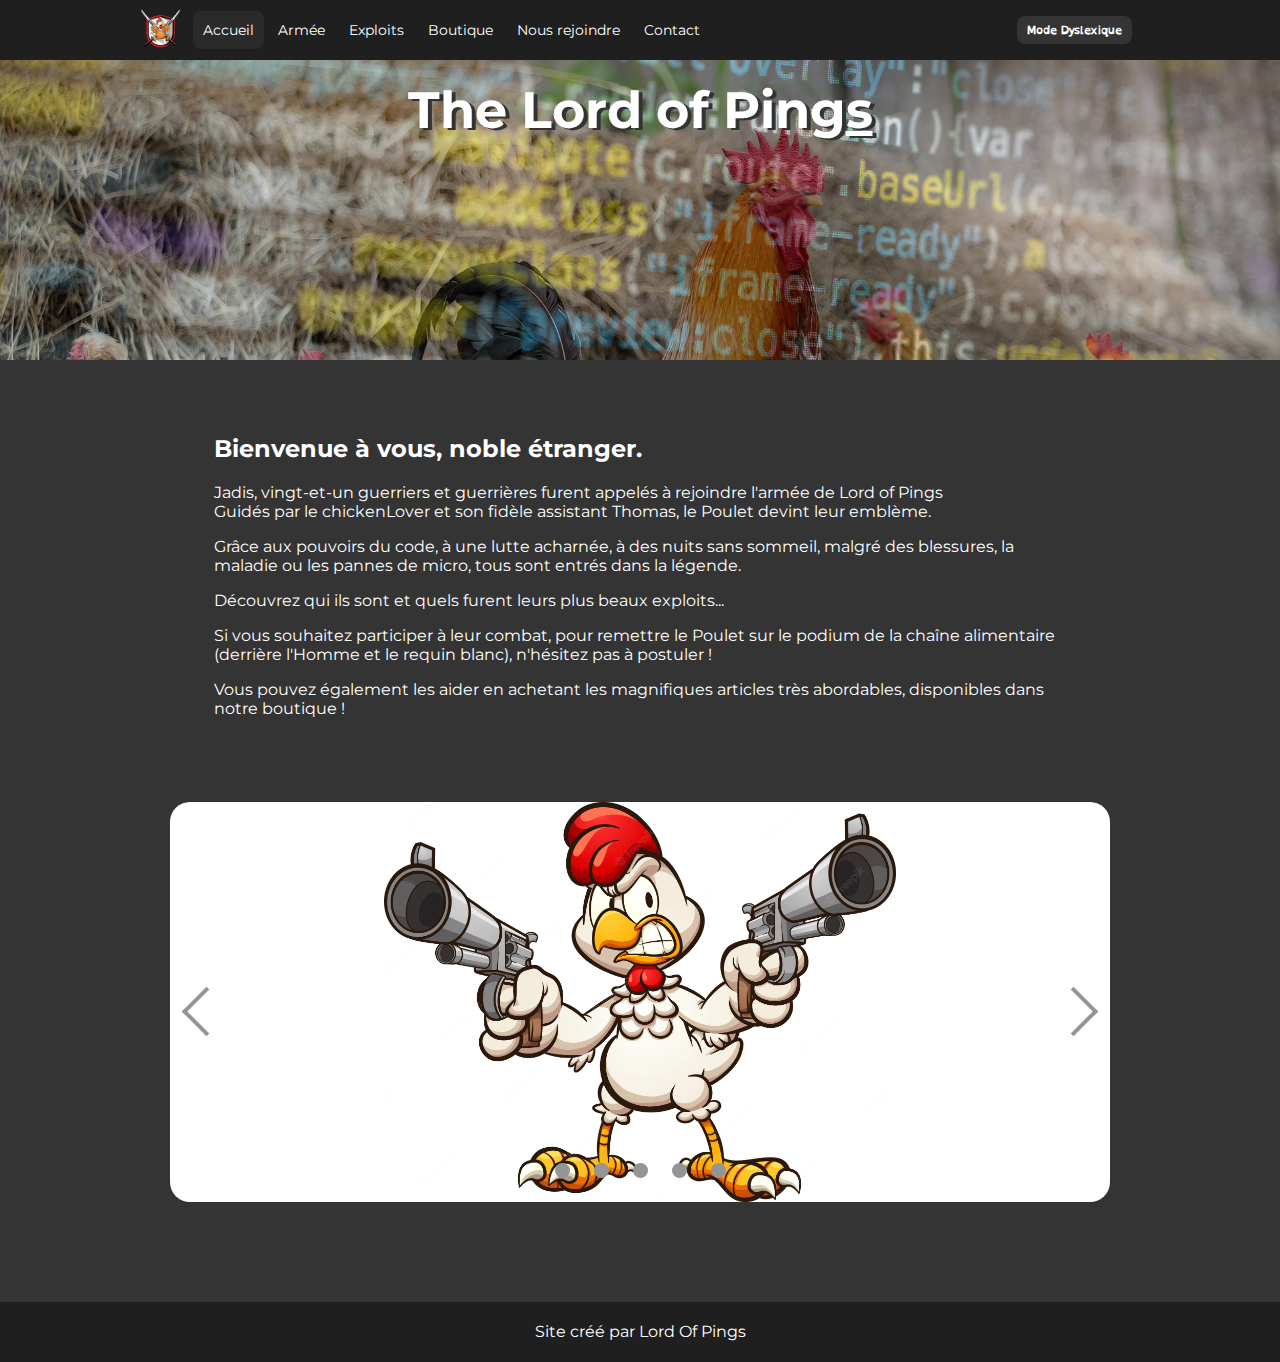
==== commit 3e98c83a: "favicon +  dyslexic mode + ..." ====
--- a/index.html
+++ b/index.html
@@ -13,7 +13,6 @@
         <div class="headerLogo">
           <a href="index.html"><img src="assets/img/logo.png" alt="logo" /></a>
         </div>
-        <div id="mobileMenu"></div>
         <ul id="headerMenu">
           <li class="active"><a href="index.html">Accueil</a></li>
           <li><a href="army.html">Armée</a></li>
@@ -22,6 +21,8 @@
           <li><a href="livredor.html">Nous rejoindre</a></li>
           <li><a href="contact.html">Contact</a></li>
         </ul>
+        <button id="dyslexic">Mode Dyslexique</button>
+        <div id="mobileMenu"></div>
       </div>
     </header>
     <!------  section presentation ------>
@@ -33,23 +34,30 @@
       <section id="about">
         <h2>Bienvenue à vous, noble étranger.</h2>
         <p>
-
-          Jadis, vingt-et-un guerriers et guerrières furent appelés à rejoindre l'armée de Lord of Pings <br />
-          Guidés par le chickenLover et son fidèle assistant Thomas, le Poulet devint leur emblème.
+          Jadis, vingt-et-un guerriers et guerrières furent appelés à rejoindre
+          l'armée de Lord of Pings <br />
+          Guidés par le chickenLover et son fidèle assistant Thomas, le Poulet
+          devint leur emblème.
         </p>
         <p>
-          Grâce aux pouvoirs du code, à une lutte acharnée, à des nuits sans sommeil, malgré des blessures, la maladie ou les pannes de micro, tous sont entrés dans la légende.        </p>
+          Grâce aux pouvoirs du code, à une lutte acharnée, à des nuits sans
+          sommeil, malgré des blessures, la maladie ou les pannes de micro, tous
+          sont entrés dans la légende.
+        </p>
 
         <p>
           Découvrez <a href="army.html">qui ils sont</a> et quels furent
           <a href="exploits.html">leurs plus beaux exploits</a>...
         </p>
 
-        <p>Si vous souhaitez participer à leur combat, pour remettre le Poulet sur le podium de la chaîne alimentaire (derrière l'Homme et le requin blanc), n'hésitez pas à <a href="livredor.html">postuler</a> !
+        <p>
+          Si vous souhaitez participer à leur combat, pour remettre le Poulet
+          sur le podium de la chaîne alimentaire (derrière l'Homme et le requin
+          blanc), n'hésitez pas à <a href="livredor.html">postuler</a> !
         </p>
         <p>
-          Vous pouvez également les aider en achetant les magnifiques articles très abordables, disponibles dans notre boutique !
-
+          Vous pouvez également les aider en achetant les magnifiques articles
+          très abordables, disponibles dans
           <a href="shop.html">notre boutique</a> !
         </p>
       </section>
--- a/assets/css/style.css
+++ b/assets/css/style.css
@@ -1,4 +1,9 @@
 @import url("https://fonts.googleapis.com/css2?family=Montserrat:wght@400;600;700&display=swap");
+
+@font-face {
+  font-family: "Open Dyslexic";
+  src: url("/assets/fonts/OpenDyslexic-Regular.otf");
+}
 
 header a,
 footer a {
@@ -12,9 +17,12 @@
   margin: 0;
   padding: 0;
   font-family: "Montserrat", sans-serif;
-  min-height: 100vh;
-  color: #fff;
-  box-sizing: border-box;
+  color: #fff;
+  box-sizing: border-box;
+}
+
+body.active {
+  font-family: "Open Dyslexic", sans-serif;
 }
 
 footer {
@@ -23,6 +31,7 @@
   line-height: 60px;
   width: 100%;
   text-align: center;
+  position: absolute;
 }
 
 footer a {
@@ -37,6 +46,10 @@
   display: flex;
   justify-content: center;
   user-select: none;
+}
+
+header img {
+  height: 40px;
 }
 
 .header {
@@ -100,18 +113,37 @@
 header li {
   padding: 10px;
   margin: 0 2px;
+  font-size: 14px;
 }
 
 header li:hover,
-header li.active {
+header li.active,
+header button:hover,
+header button.active {
   background: rgba(255, 255, 255, 0.05);
   border-radius: 8px;
+}
+
+header button {
+  font-family: "Open Dyslexic", sans-serif;
+  background: #343434;
+  cursor: pointer;
+  color: #fff;
+  font-size: 11px;
+  font-weight: 600;
+  border-radius: 8px;
+  border: none;
+  padding: 8px 10px;
+  line-height: 12px;
+  margin: 0 8px 0 auto;
+  outline: none;
 }
 /*---- Présentation ----*/
 
 main {
   margin: 0 auto;
   max-width: 1000px;
+  min-height: calc(100vh - 120px);
   width: 100%;
   padding: 10px 10px 80px;
   box-sizing: border-box;
@@ -138,8 +170,8 @@
 .shopCase img {
   width: 100%;
   height: 12rem;
-  object-fit: cover;
-  background: rgba(0, 0, 0, 0.25);
+  object-fit: contain;
+  background: #f2f2f2;
   border-radius: 8px;
   margin-bottom: 4px;
 }
@@ -152,7 +184,7 @@
 
 .shopCase h2 {
   font-size: 10px;
-  margin: 6px;
+  margin: 8px 6px 0;
 }
 
 .shopCase button {
@@ -162,6 +194,7 @@
   border-radius: 8px;
   color: #fff;
   user-select: none;
+  cursor: pointer;
 }
 
 .shopGame {
@@ -180,9 +213,23 @@
   width: 100%;
   background: rgba(0, 0, 0, 0.25);
   border-radius: 8px;
+  padding: 10px 20px;
+  box-sizing: border-box;
+}
+
+.shopPlay input {
+  width: 100%;
+  border: none;
+  background: rgba(0, 0, 0, 0.25);
+  border-radius: 8px;
   padding: 10px;
-  box-sizing: border-box;
-}
+  color: #fff;
+  font-size: 1.2rem;
+  font-weight: 600;
+  margin: 10px 0;
+  box-sizing: border-box;
+}
+
 /*---- Carousel ----*/
 .slider-container {
   display: flex;
@@ -392,7 +439,7 @@
   }
 }
 
-@media screen and (min-width: 1800px) {
+@media screen and (min-width: 1900px) {
   main {
     max-width: 1600px;
   }
